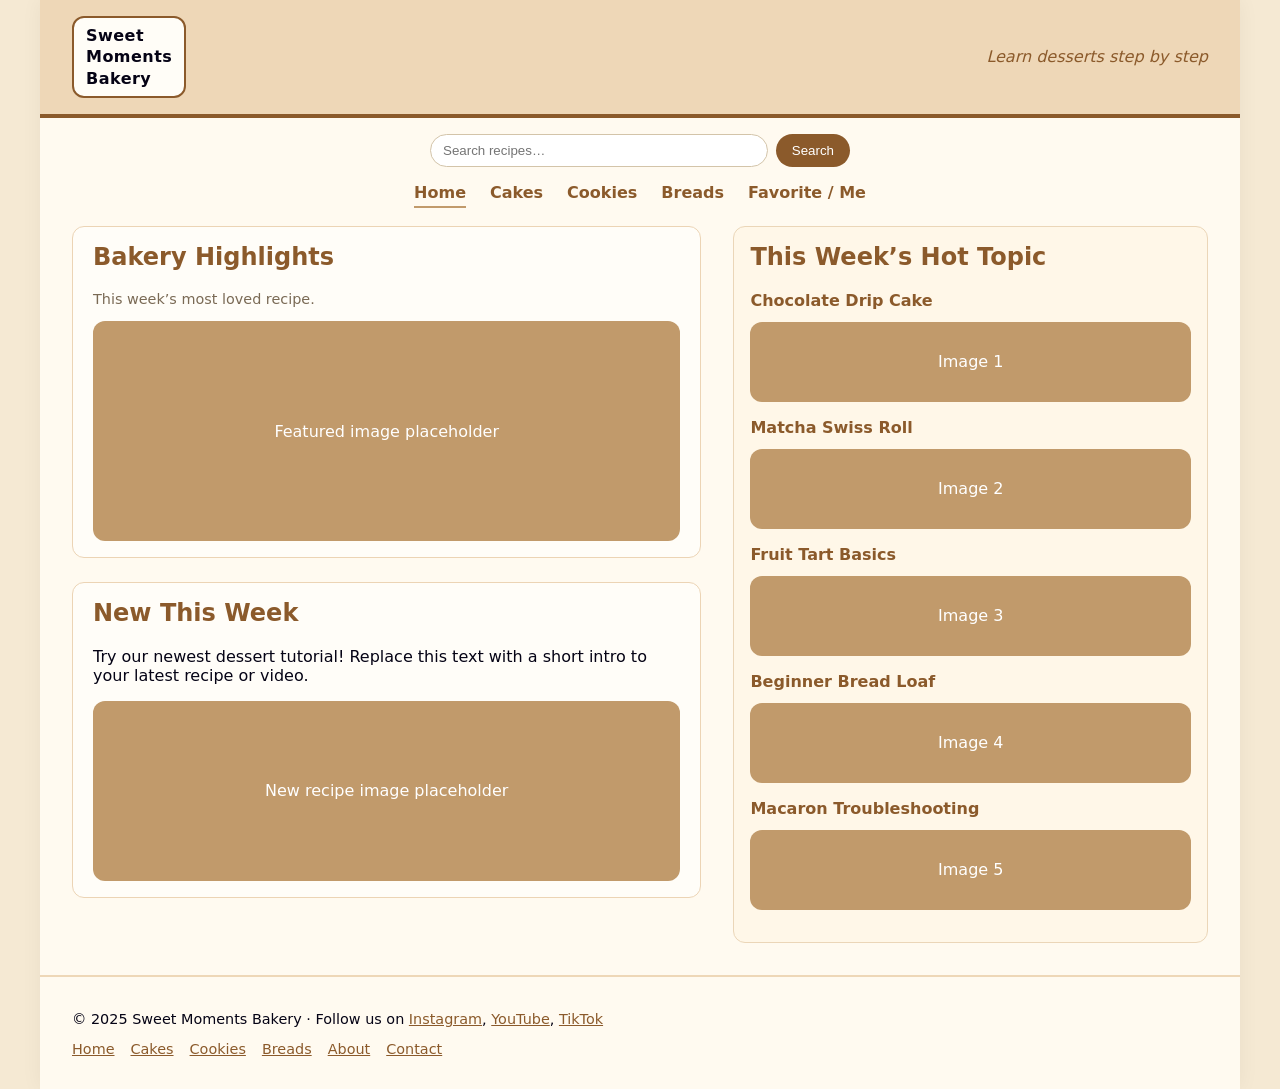
==== index.html @ 86fc18e1 "Add files via upload" ====
<!DOCTYPE html>
<html lang="en">
<head>
  <meta charset="UTF-8">
  <title>Sweet Moments Bakery</title>
  <meta name="viewport" content="width=device-width, initial-scale=1.0">
  <link rel="stylesheet" href="styles.css">
</head>
<body>

<div id="wrapper">
  <!-- HEADER ---------------------------------------------------->
  <header class="site-header">
    <div class="logo-area">
      <!-- You can replace this div with an <img> later -->
      <div class="logo-box">
        <span class="logo-main">Sweet</span>
        <span class="logo-main">Moments</span>
        <span class="logo-main">Bakery</span>
      </div>
    </div>

    <p class="tagline">Learn desserts step by step</p>
  </header>

  <!-- SEARCH + NAV ---------------------------------------------->
  <div class="top-bar">
    <form class="search-form" action="#" method="get">
      <label class="visually-hidden" for="search">Search recipes</label>
      <input id="search" name="q" type="search" placeholder="Search recipes…" />
      <button type="submit">Search</button>
    </form>

    <nav class="main-nav">
      <ul>
        <li><a href="index.html" class="current">Home</a></li>
        <li><a href="#">Cakes</a></li>
        <li><a href="#">Cookies</a></li>
        <li><a href="#">Breads</a></li>
        <li><a href="#">Favorite / Me</a></li>
      </ul>
    </nav>
  </div>

  <!-- MAIN LAYOUT: LEFT CONTENT + RIGHT WEEKLY TOPICS ----------->
  <div class="layout">
    <main>
      <!-- Feature / Highlights -->
      <section class="card feature">
        <h2>Bakery Highlights</h2>
        <p class="section-note">This week’s most loved recipe.</p>
        <div class="image-box image-feature">
          <!-- later: <img src="images/feature-cake.jpg" alt="Feature cake"> -->
          <span>Featured image placeholder</span>
        </div>
      </section>

      <!-- New section -->
      <section class="card new-section">
        <h2>New This Week</h2>
        <p>Try our newest dessert tutorial! Replace this text with a short intro to your latest recipe or video.</p>
        <div class="image-box image-new">
          <span>New recipe image placeholder</span>
        </div>
      </section>
    </main>

    <!-- Right column: This week's hot topic --------------------->
    <aside class="weekly">
      <h2>This Week’s Hot Topic</h2>

      <article class="weekly-item">
        <h3>Chocolate Drip Cake</h3>
        <div class="image-box small-image">
          <span>Image 1</span>
        </div>
      </article>

      <article class="weekly-item">
        <h3>Matcha Swiss Roll</h3>
        <div class="image-box small-image">
          <span>Image 2</span>
        </div>
      </article>

      <article class="weekly-item">
        <h3>Fruit Tart Basics</h3>
        <div class="image-box small-image">
          <span>Image 3</span>
        </div>
      </article>

      <article class="weekly-item">
        <h3>Beginner Bread Loaf</h3>
        <div class="image-box small-image">
          <span>Image 4</span>
        </div>
      </article>

      <article class="weekly-item">
        <h3>Macaron Troubleshooting</h3>
        <div class="image-box small-image">
          <span>Image 5</span>
        </div>
      </article>
    </aside>
  </div>

  <!-- FOOTER ---------------------------------------------------->
  <footer class="site-footer">
    <p>© 2025 Sweet Moments Bakery · Follow us on
      <a href="#">Instagram</a>,
      <a href="#">YouTube</a>,
      <a href="#">TikTok</a>
    </p>

    <!-- bottom navigation like in your wireframe -->
    <nav class="footer-nav">
      <ul>
        <li><a href="#">Home</a></li>
        <li><a href="#">Cakes</a></li>
        <li><a href="#">Cookies</a></li>
        <li><a href="#">Breads</a></li>
        <li><a href="#">About</a></li>
        <li><a href="#">Contact</a></li>
      </ul>
    </nav>
  </footer>

</div><!-- /wrapper -->

</body>
</html>
---- styles.css ----
/* ---------- RESET / BASE ---------- */
* {
  box-sizing: border-box;
}

:root {
  --text: #050315;
  --background: #F5E9D3;
  --primary: #EED7B7;
  --secondary: #8B5A2B;
  --accent: #C19A6B;
}

html, body {
  margin: 0;
  padding: 0;
}

body {
  font-family: system-ui, -apple-system, BlinkMacSystemFont, "Segoe UI", sans-serif;
  color: var(--text);
  background-color: var(--background);
}

/* Wrapper keeps page centered */
#wrapper {
  max-width: 1200px;
  margin: 0 auto;
  min-height: 100vh;
  display: flex;
  flex-direction: column;
  background-color: #fffaf0;
  box-shadow: 0 0 20px rgba(0,0,0,.05);
}

/* ---------- HEADER ---------- */
.site-header {
  display: flex;
  justify-content: space-between;
  align-items: center;
  padding: 1rem 2rem;
  background-color: var(--primary);
  border-bottom: 4px solid var(--secondary);
}

.logo-box {
  border-radius: 12px;
  border: 2px solid var(--secondary);
  padding: .5rem .75rem;
  background-color: #fffdf7;
  display: inline-flex;
  flex-direction: column;
  gap: .15rem;
}

.logo-main {
  font-weight: 700;
  letter-spacing: .03em;
}

.tagline {
  font-style: italic;
  font-weight: 500;
  color: var(--secondary);
}

/* ---------- SEARCH + NAV ---------- */
.top-bar {
  padding: 1rem 2rem .5rem;
}

/* Search bar */
.search-form {
  display: flex;
  gap: .5rem;
  max-width: 420px;
  margin: 0 auto 1rem;
}

.search-form input[type="search"] {
  flex: 1;
  padding: .5rem .75rem;
  border-radius: 999px;
  border: 1px solid #d3c4a9;
}

.search-form button {
  padding: .5rem 1rem;
  border-radius: 999px;
  border: none;
  background-color: var(--secondary);
  color: white;
  cursor: pointer;
}

.search-form button:hover {
  background-color: #73441f;
}

/* Hide text for screen readers only */
.visually-hidden {
  position: absolute;
  width: 1px;
  height: 1px;
  padding: 0;
  margin: -1px;
  overflow: hidden;
  clip: rect(0, 0, 0, 0);
  border: 0;
}

/* Main navigation */
.main-nav ul {
  list-style: none;
  margin: 0;
  padding: 0;
  display: flex;
  justify-content: center;
  gap: 1.5rem;
}

.main-nav a {
  text-decoration: none;
  font-weight: 600;
  color: var(--secondary);
  padding-bottom: .25rem;
  border-bottom: 2px solid transparent;
}

.main-nav a:hover,
.main-nav a.current {
  border-color: var(--accent);
}

/* ---------- LAYOUT ---------- */
.layout {
  display: flex;
  gap: 2rem;
  padding: 1rem 2rem 2rem;
}

/* Left column (main) */
main {
  flex: 2;
  display: flex;
  flex-direction: column;
  gap: 1.5rem;
}

/* Right column (aside) */
.weekly {
  flex: 1.4;
  padding: 1rem;
  background-color: #fff7e8;
  border-radius: 12px;
  border: 1px solid #ebd6b8;
}

.weekly h2 {
  margin-top: 0;
  color: var(--secondary);
}

/* Cards / sections */
.card {
  padding: 1rem 1.25rem;
  border-radius: 12px;
  background-color: #fffdf8;
  border: 1px solid #ecd4b5;
}

.card h2 {
  margin-top: 0;
  color: var(--secondary);
}

.section-note {
  font-size: .9rem;
  color: #7a6a55;
}

/* Image placeholders */
.image-box {
  margin-top: .75rem;
  border-radius: 12px;
  background-color: var(--accent);
  color: #fff;
  display: flex;
  align-items: center;
  justify-content: center;
  text-align: center;
  padding: 1.5rem;
}

.image-feature {
  min-height: 220px;
}

.image-new {
  min-height: 180px;
}

.small-image {
  min-height: 80px;
}

.weekly-item {
  margin-bottom: 1rem;
}

.weekly-item h3 {
  margin: 0 0 .5rem;
  font-size: 1rem;
  color: var(--secondary);
}

/* ---------- FOOTER ---------- */
.site-footer {
  margin-top: auto;
  padding: 1.25rem 2rem 2rem;
  border-top: 2px solid var(--primary);
  background-color: #fffaf0;
  font-size: .9rem;
}

.site-footer a {
  color: var(--secondary);
}

.site-footer a:hover {
  text-decoration: underline;
}

/* bottom nav */
.footer-nav ul {
  margin: .75rem 0 0;
  padding: 0;
  list-style: none;
  display: flex;
  flex-wrap: wrap;
  gap: 1rem;
}

/* ---------- RESPONSIVE (small screens) ---------- */
@media (max-width: 800px) {
  .site-header {
    flex-direction: column;
    align-items: flex-start;
    gap: .5rem;
  }

  .layout {
    flex-direction: column;
  }

  .weekly {
    order: -1; /* show weekly topics above main on mobile */
  }

  .top-bar {
    padding-inline: 1rem;
  }

  .layout {
    padding-inline: 1rem;
  }
}
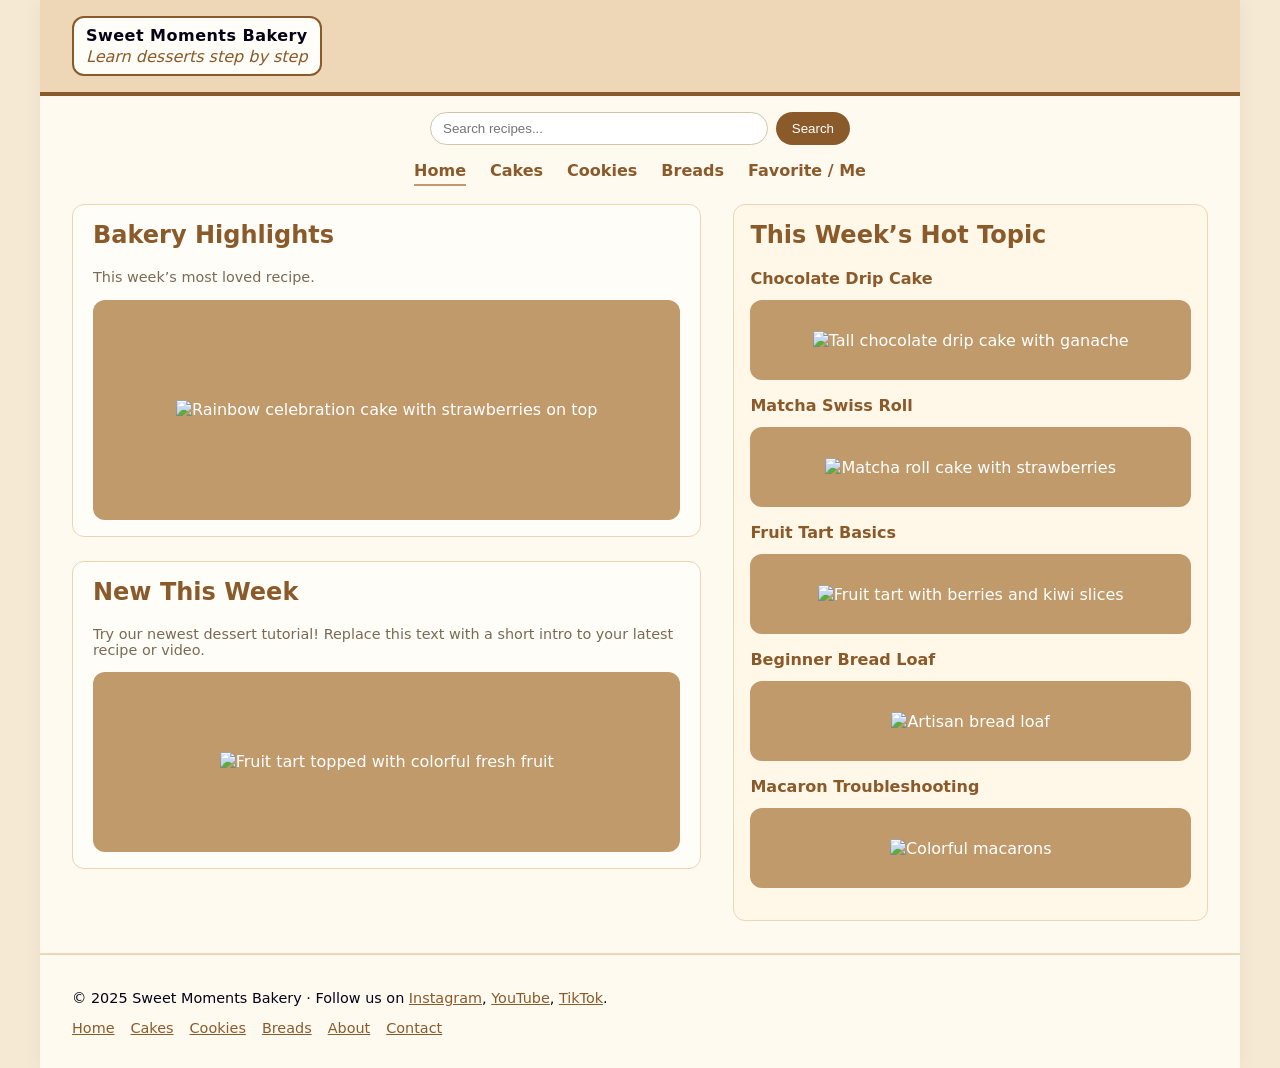
==== commit 4debe512: "index.html" ====
--- a/index.html
+++ b/index.html
@@ -1,133 +1,126 @@
 <!DOCTYPE html>
 <html lang="en">
 <head>
-  <meta charset="UTF-8">
-  <title>Sweet Moments Bakery</title>
-  <meta name="viewport" content="width=device-width, initial-scale=1.0">
+  <meta charset="utf-8">
+  <title>Sweet Moments Bakery – Home</title>
   <link rel="stylesheet" href="styles.css">
 </head>
 <body>
+<div id="wrapper">
 
-<div id="wrapper">
-  <!-- HEADER ---------------------------------------------------->
+  <!-- HEADER -->
   <header class="site-header">
-    <div class="logo-area">
-      <!-- You can replace this div with an <img> later -->
-      <div class="logo-box">
-        <span class="logo-main">Sweet</span>
-        <span class="logo-main">Moments</span>
-        <span class="logo-main">Bakery</span>
-      </div>
+    <div class="logo-box">
+      <span class="logo-main">Sweet Moments Bakery</span>
+      <span class="tagline">Learn desserts step by step</span>
     </div>
-
-    <p class="tagline">Learn desserts step by step</p>
   </header>
 
-  <!-- SEARCH + NAV ---------------------------------------------->
+  <!-- SEARCH + NAV -->
   <div class="top-bar">
     <form class="search-form" action="#" method="get">
-      <label class="visually-hidden" for="search">Search recipes</label>
-      <input id="search" name="q" type="search" placeholder="Search recipes…" />
+      <label class="visually-hidden" for="site-search">Search recipes</label>
+      <input type="search" id="site-search" name="q" placeholder="Search recipes...">
       <button type="submit">Search</button>
     </form>
 
     <nav class="main-nav">
       <ul>
         <li><a href="index.html" class="current">Home</a></li>
-        <li><a href="#">Cakes</a></li>
-        <li><a href="#">Cookies</a></li>
-        <li><a href="#">Breads</a></li>
+        <li><a href="cakes.html">Cakes</a></li>
+        <li><a href="cookies.html">Cookies</a></li>
+        <li><a href="breads.html">Breads</a></li>
         <li><a href="#">Favorite / Me</a></li>
       </ul>
     </nav>
   </div>
 
-  <!-- MAIN LAYOUT: LEFT CONTENT + RIGHT WEEKLY TOPICS ----------->
+  <!-- MAIN LAYOUT -->
   <div class="layout">
+
+    <!-- LEFT COLUMN -->
     <main>
-      <!-- Feature / Highlights -->
-      <section class="card feature">
+      <!-- Bakery Highlights -->
+      <section class="card">
         <h2>Bakery Highlights</h2>
         <p class="section-note">This week’s most loved recipe.</p>
+
         <div class="image-box image-feature">
-          <!-- later: <img src="images/feature-cake.jpg" alt="Feature cake"> -->
-          <span>Featured image placeholder</span>
+          <img src="Rainbow Cake.jpg" alt="Rainbow celebration cake with strawberries on top">
         </div>
       </section>
 
-      <!-- New section -->
-      <section class="card new-section">
+      <!-- New This Week -->
+      <section class="card">
         <h2>New This Week</h2>
-        <p>Try our newest dessert tutorial! Replace this text with a short intro to your latest recipe or video.</p>
+        <p class="section-note">
+          Try our newest dessert tutorial! Replace this text with a short intro to your latest recipe or video.
+        </p>
+
         <div class="image-box image-new">
-          <span>New recipe image placeholder</span>
+          <img src="Fruit Tart.jpg" alt="Fruit tart topped with colorful fresh fruit">
         </div>
       </section>
     </main>
 
-    <!-- Right column: This week's hot topic --------------------->
+    <!-- RIGHT COLUMN -->
     <aside class="weekly">
       <h2>This Week’s Hot Topic</h2>
 
       <article class="weekly-item">
         <h3>Chocolate Drip Cake</h3>
         <div class="image-box small-image">
-          <span>Image 1</span>
+          <img src="Chocolate Drip Cake.jpg" alt="Tall chocolate drip cake with ganache">
         </div>
       </article>
 
       <article class="weekly-item">
         <h3>Matcha Swiss Roll</h3>
         <div class="image-box small-image">
-          <span>Image 2</span>
+          <img src="Matcha Swiss Roll.jpg" alt="Matcha roll cake with strawberries">
         </div>
       </article>
 
       <article class="weekly-item">
         <h3>Fruit Tart Basics</h3>
         <div class="image-box small-image">
-          <span>Image 3</span>
+          <img src="Fruit Tart.jpg" alt="Fruit tart with berries and kiwi slices">
         </div>
       </article>
 
       <article class="weekly-item">
         <h3>Beginner Bread Loaf</h3>
         <div class="image-box small-image">
-          <span>Image 4</span>
+          <img src="Beginner Bread Loaf.jpg" alt="Artisan bread loaf">
         </div>
       </article>
 
       <article class="weekly-item">
         <h3>Macaron Troubleshooting</h3>
         <div class="image-box small-image">
-          <span>Image 5</span>
+          <img src="Macaron.jpg" alt="Colorful macarons">
         </div>
       </article>
     </aside>
   </div>
 
-  <!-- FOOTER ---------------------------------------------------->
+  <!-- FOOTER -->
   <footer class="site-footer">
-    <p>© 2025 Sweet Moments Bakery · Follow us on
-      <a href="#">Instagram</a>,
-      <a href="#">YouTube</a>,
-      <a href="#">TikTok</a>
+    <p>&copy; 2025 Sweet Moments Bakery · Follow us on
+      <a href="#">Instagram</a>, <a href="#">YouTube</a>, <a href="#">TikTok</a>.
     </p>
-
-    <!-- bottom navigation like in your wireframe -->
     <nav class="footer-nav">
       <ul>
-        <li><a href="#">Home</a></li>
-        <li><a href="#">Cakes</a></li>
-        <li><a href="#">Cookies</a></li>
-        <li><a href="#">Breads</a></li>
+        <li><a href="index.html">Home</a></li>
+        <li><a href="cakes.html">Cakes</a></li>
+        <li><a href="cookies.html">Cookies</a></li>
+        <li><a href="breads.html">Breads</a></li>
         <li><a href="#">About</a></li>
         <li><a href="#">Contact</a></li>
       </ul>
     </nav>
   </footer>
 
-</div><!-- /wrapper -->
-
+</div>
 </body>
 </html>
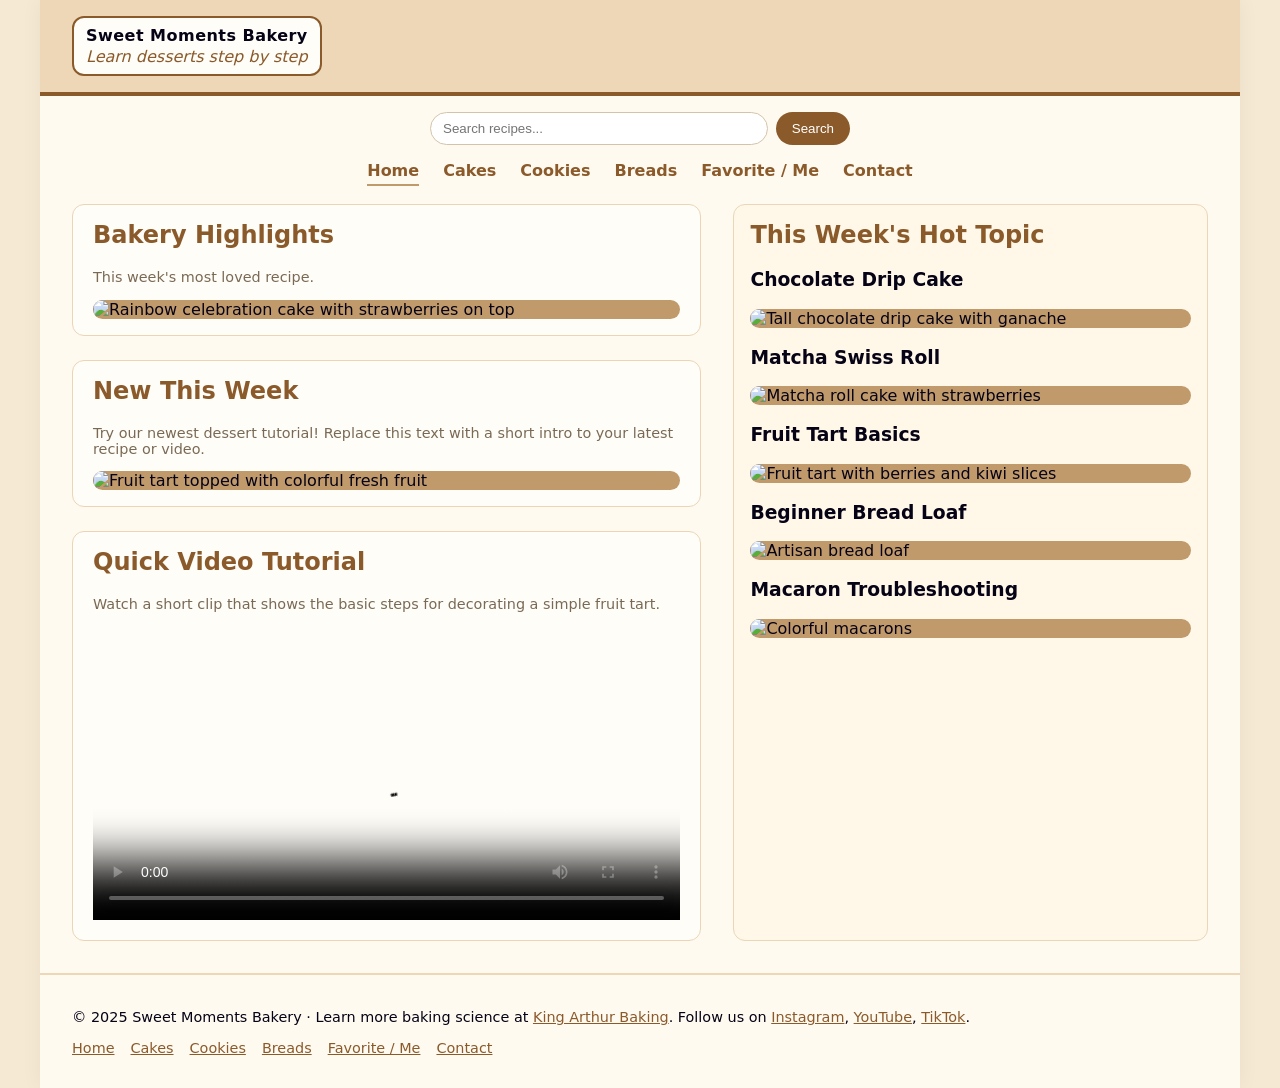
==== commit f8b8fd9f: "index.html" ====
--- a/index.html
+++ b/index.html
@@ -2,7 +2,10 @@
 <html lang="en">
 <head>
   <meta charset="utf-8">
-  <title>Sweet Moments Bakery – Home</title>
+  <meta name="viewport" content="width=device-width, initial-scale=1.0">
+  <title>Sweet Moments Bakery - Home</title>
+  <meta name="description"
+        content="Sweet Moments Bakery shares beginner-friendly dessert ideas like cakes, cookies, breads, and tarts with simple steps and cozy inspiration.">
   <link rel="stylesheet" href="styles.css">
 </head>
 <body>
@@ -30,7 +33,8 @@
         <li><a href="cakes.html">Cakes</a></li>
         <li><a href="cookies.html">Cookies</a></li>
         <li><a href="breads.html">Breads</a></li>
-        <li><a href="#">Favorite / Me</a></li>
+        <li><a href="favorites.html">Favorite / Me</a></li>
+        <li><a href="contact.html">Contact</a></li>
       </ul>
     </nav>
   </div>
@@ -43,7 +47,7 @@
       <!-- Bakery Highlights -->
       <section class="card">
         <h2>Bakery Highlights</h2>
-        <p class="section-note">This week’s most loved recipe.</p>
+        <p class="section-note">This week's most loved recipe.</p>
 
         <div class="image-box image-feature">
           <img src="Rainbow Cake.jpg" alt="Rainbow celebration cake with strawberries on top">
@@ -61,11 +65,24 @@
           <img src="Fruit Tart.jpg" alt="Fruit tart topped with colorful fresh fruit">
         </div>
       </section>
+
+      <!-- Quick Video Tutorial -->
+      <section class="card">
+        <h2>Quick Video Tutorial</h2>
+        <p class="section-note">
+          Watch a short clip that shows the basic steps for decorating a simple fruit tart.
+        </p>
+
+        <video controls width="100%" poster="Fruit Tart.jpg">
+          <source src="Fruit Tart.mp4" type="video/mp4">
+         Your browser does not support the video tag.
+        </video>
+      </section>
     </main>
 
     <!-- RIGHT COLUMN -->
     <aside class="weekly">
-      <h2>This Week’s Hot Topic</h2>
+      <h2>This Week's Hot Topic</h2>
 
       <article class="weekly-item">
         <h3>Chocolate Drip Cake</h3>
@@ -106,8 +123,9 @@
 
   <!-- FOOTER -->
   <footer class="site-footer">
-    <p>&copy; 2025 Sweet Moments Bakery · Follow us on
-      <a href="#">Instagram</a>, <a href="#">YouTube</a>, <a href="#">TikTok</a>.
+    <p>&copy; 2025 Sweet Moments Bakery · Learn more baking science at
+      <a href="https://www.kingarthurbaking.com" target="_blank">King Arthur Baking</a>.
+      Follow us on <a href="#">Instagram</a>, <a href="#">YouTube</a>, <a href="#">TikTok</a>.
     </p>
     <nav class="footer-nav">
       <ul>
@@ -115,8 +133,8 @@
         <li><a href="cakes.html">Cakes</a></li>
         <li><a href="cookies.html">Cookies</a></li>
         <li><a href="breads.html">Breads</a></li>
-        <li><a href="#">About</a></li>
-        <li><a href="#">Contact</a></li>
+        <li><a href="favorites.html">Favorite / Me</a></li>
+        <li><a href="contact.html">Contact</a></li>
       </ul>
     </nav>
   </footer>
--- a/styles.css
+++ b/styles.css
@@ -22,7 +22,7 @@
   background-color: var(--background);
 }
 
-/* Wrapper keeps page centered */
+/* Wrapper */
 #wrapper {
   max-width: 1200px;
   margin: 0 auto;
@@ -69,7 +69,6 @@
   padding: 1rem 2rem .5rem;
 }
 
-/* Search bar */
 .search-form {
   display: flex;
   gap: .5rem;
@@ -97,7 +96,6 @@
   background-color: #73441f;
 }
 
-/* Hide text for screen readers only */
 .visually-hidden {
   position: absolute;
   width: 1px;
@@ -139,7 +137,6 @@
   padding: 1rem 2rem 2rem;
 }
 
-/* Left column (main) */
 main {
   flex: 2;
   display: flex;
@@ -147,7 +144,6 @@
   gap: 1.5rem;
 }
 
-/* Right column (aside) */
 .weekly {
   flex: 1.4;
   padding: 1rem;
@@ -161,7 +157,7 @@
   color: var(--secondary);
 }
 
-/* Cards / sections */
+/* ---------- CARDS ---------- */
 .card {
   padding: 1rem 1.25rem;
   border-radius: 12px;
@@ -179,39 +175,43 @@
   color: #7a6a55;
 }
 
-/* Image placeholders */
+/* ---------- IMAGE HANDLING (GLOBAL) ---------- */
+img {
+  width: 100%;
+  height: auto;
+  display: block;
+  border-radius: 12px;
+  object-fit: cover;
+}
+
+/* Home Page Image Sizes */
 .image-box {
   margin-top: .75rem;
   border-radius: 12px;
+  overflow: hidden;
   background-color: var(--accent);
-  color: #fff;
-  display: flex;
-  align-items: center;
-  justify-content: center;
-  text-align: center;
-  padding: 1.5rem;
 }
 
 .image-feature {
-  min-height: 220px;
+  max-height: 320px;
 }
 
 .image-new {
-  min-height: 180px;
+  max-height: 300px;
 }
 
 .small-image {
-  min-height: 80px;
-}
-
-.weekly-item {
-  margin-bottom: 1rem;
-}
-
-.weekly-item h3 {
-  margin: 0 0 .5rem;
-  font-size: 1rem;
-  color: var(--secondary);
+  max-height: 140px;
+}
+
+/* Cakes & Breads page images */
+.recipe-img {
+  width: 100%;
+  max-width: 500px;
+  border-radius: 16px;
+  margin: 1rem 0;
+  object-fit: cover;
+  display: block;
 }
 
 /* ---------- FOOTER ---------- */
@@ -231,7 +231,6 @@
   text-decoration: underline;
 }
 
-/* bottom nav */
 .footer-nav ul {
   margin: .75rem 0 0;
   padding: 0;
@@ -241,7 +240,7 @@
   gap: 1rem;
 }
 
-/* ---------- RESPONSIVE (small screens) ---------- */
+/* ---------- RESPONSIVE ---------- */
 @media (max-width: 800px) {
   .site-header {
     flex-direction: column;
@@ -254,14 +253,10 @@
   }
 
   .weekly {
-    order: -1; /* show weekly topics above main on mobile */
+    order: -1;
   }
 
   .top-bar {
     padding-inline: 1rem;
   }
-
-  .layout {
-    padding-inline: 1rem;
-  }
-}
+}
